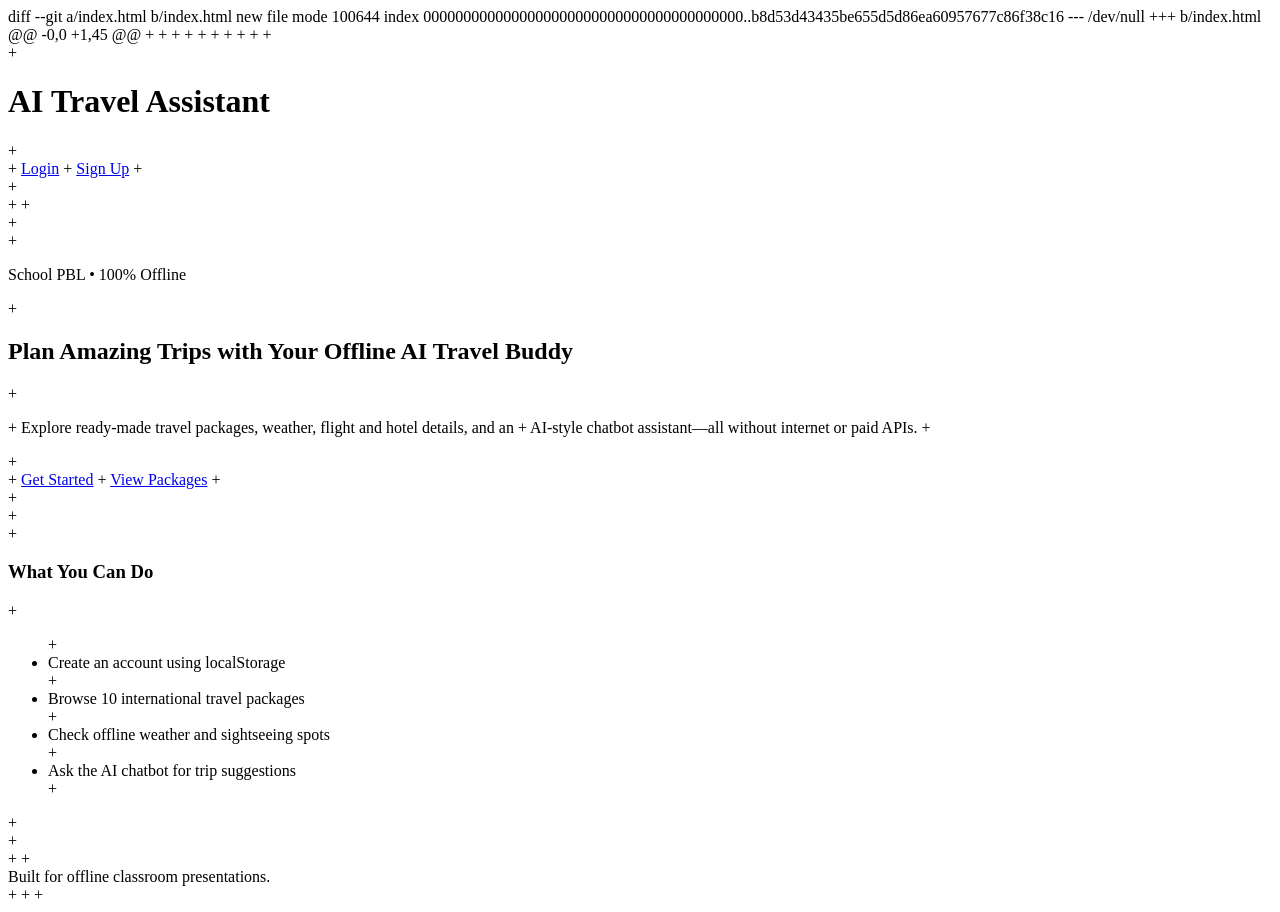
==== index.html @ 8f44e5d4 "Add files via upload" ====
diff --git a/index.html b/index.html
new file mode 100644
index 0000000000000000000000000000000000000000..b8d53d43435be655d5d86ea60957677c86f38c16
--- /dev/null
+++ b/index.html
@@ -0,0 +1,45 @@
+<!DOCTYPE html>
+<html lang="en">
+<head>
+  <meta charset="UTF-8" />
+  <meta name="viewport" content="width=device-width, initial-scale=1.0" />
+  <title>AI Travel Assistant (Offline)</title>
+  <link rel="stylesheet" href="css/style.css" />
+</head>
+<body>
+  <header class="navbar">
+    <h1>AI Travel Assistant</h1>
+    <nav>
+      <a href="login.html" class="btn btn-small">Login</a>
+      <a href="signup.html" class="btn btn-small btn-outline">Sign Up</a>
+    </nav>
+  </header>
+
+  <main class="hero container">
+    <section>
+      <p class="badge">School PBL • 100% Offline</p>
+      <h2>Plan Amazing Trips with Your Offline AI Travel Buddy</h2>
+      <p>
+        Explore ready-made travel packages, weather, flight and hotel details, and an
+        AI-style chatbot assistant—all without internet or paid APIs.
+      </p>
+      <div class="hero-actions">
+        <a href="signup.html" class="btn">Get Started</a>
+        <a href="packages.html" class="btn btn-outline">View Packages</a>
+      </div>
+    </section>
+    <section class="card preview-card">
+      <h3>What You Can Do</h3>
+      <ul>
+        <li>Create an account using localStorage</li>
+        <li>Browse 10 international travel packages</li>
+        <li>Check offline weather and sightseeing spots</li>
+        <li>Ask the AI chatbot for trip suggestions</li>
+      </ul>
+    </section>
+  </main>
+
+  <footer class="footer">Built for offline classroom presentations.</footer>
+  <script src="js/app.js"></script>
+</body>
+</html>
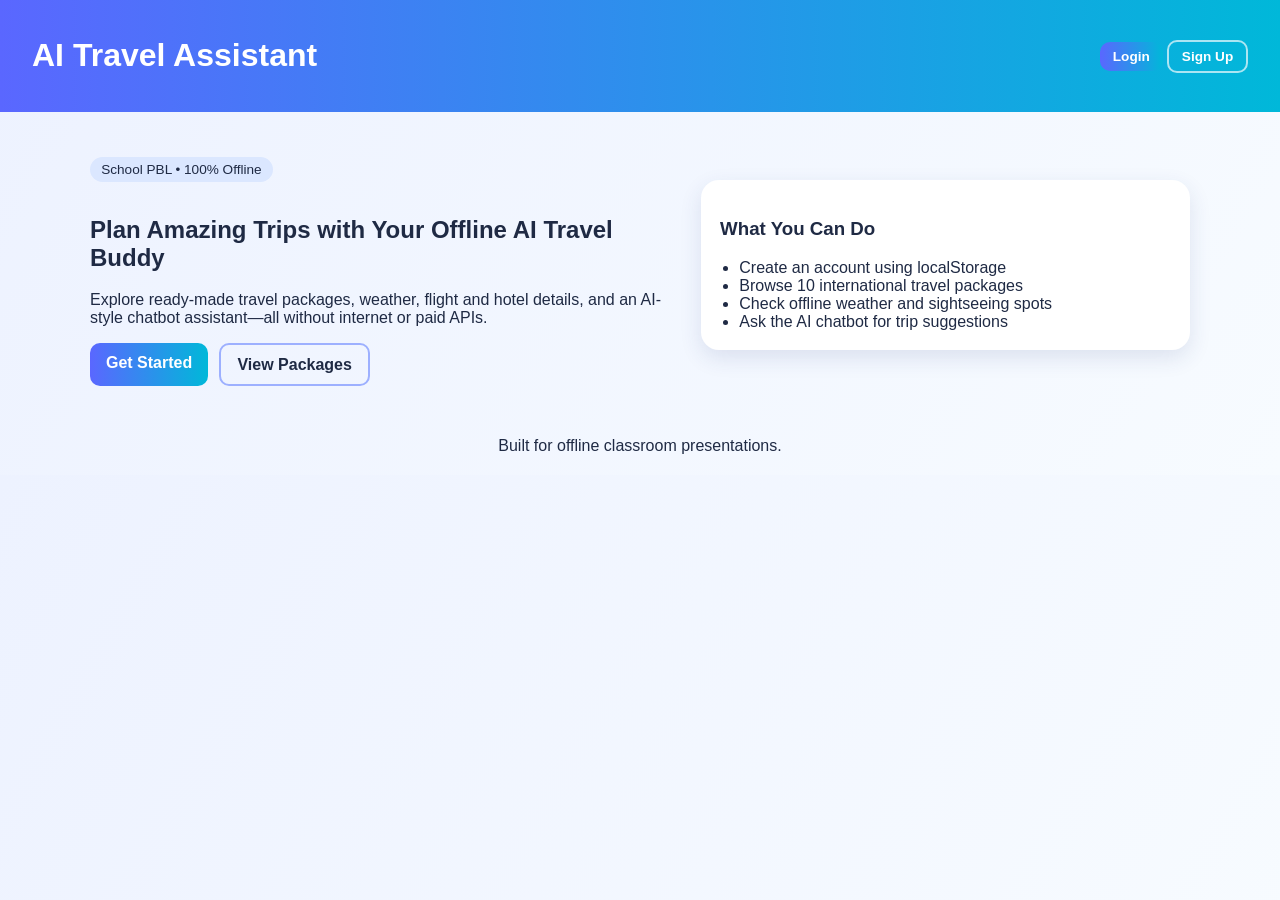
==== commit bfbea6a2: "Build complete offline AI Travel Assistant project" ====
--- a/index.html
+++ b/index.html
@@ -1,51 +1,45 @@
-diff --git a/index.html b/index.html
-new file mode 100644
-index 0000000000000000000000000000000000000000..b8d53d43435be655d5d86ea60957677c86f38c16
---- /dev/null
-+++ b/index.html
-@@ -0,0 +1,45 @@
-+<!DOCTYPE html>
-+<html lang="en">
-+<head>
-+  <meta charset="UTF-8" />
-+  <meta name="viewport" content="width=device-width, initial-scale=1.0" />
-+  <title>AI Travel Assistant (Offline)</title>
-+  <link rel="stylesheet" href="css/style.css" />
-+</head>
-+<body>
-+  <header class="navbar">
-+    <h1>AI Travel Assistant</h1>
-+    <nav>
-+      <a href="login.html" class="btn btn-small">Login</a>
-+      <a href="signup.html" class="btn btn-small btn-outline">Sign Up</a>
-+    </nav>
-+  </header>
-+
-+  <main class="hero container">
-+    <section>
-+      <p class="badge">School PBL • 100% Offline</p>
-+      <h2>Plan Amazing Trips with Your Offline AI Travel Buddy</h2>
-+      <p>
-+        Explore ready-made travel packages, weather, flight and hotel details, and an
-+        AI-style chatbot assistant—all without internet or paid APIs.
-+      </p>
-+      <div class="hero-actions">
-+        <a href="signup.html" class="btn">Get Started</a>
-+        <a href="packages.html" class="btn btn-outline">View Packages</a>
-+      </div>
-+    </section>
-+    <section class="card preview-card">
-+      <h3>What You Can Do</h3>
-+      <ul>
-+        <li>Create an account using localStorage</li>
-+        <li>Browse 10 international travel packages</li>
-+        <li>Check offline weather and sightseeing spots</li>
-+        <li>Ask the AI chatbot for trip suggestions</li>
-+      </ul>
-+    </section>
-+  </main>
-+
-+  <footer class="footer">Built for offline classroom presentations.</footer>
-+  <script src="js/app.js"></script>
-+</body>
-+</html>
+<!DOCTYPE html>
+<html lang="en">
+<head>
+  <meta charset="UTF-8" />
+  <meta name="viewport" content="width=device-width, initial-scale=1.0" />
+  <title>AI Travel Assistant (Offline)</title>
+  <link rel="stylesheet" href="css/style.css" />
+</head>
+<body>
+  <header class="navbar">
+    <h1>AI Travel Assistant</h1>
+    <nav>
+      <a href="login.html" class="btn btn-small">Login</a>
+      <a href="signup.html" class="btn btn-small btn-outline">Sign Up</a>
+    </nav>
+  </header>
+
+  <main class="hero container">
+    <section>
+      <p class="badge">School PBL • 100% Offline</p>
+      <h2>Plan Amazing Trips with Your Offline AI Travel Buddy</h2>
+      <p>
+        Explore ready-made travel packages, weather, flight and hotel details, and an
+        AI-style chatbot assistant—all without internet or paid APIs.
+      </p>
+      <div class="hero-actions">
+        <a href="signup.html" class="btn">Get Started</a>
+        <a href="packages.html" class="btn btn-outline">View Packages</a>
+      </div>
+    </section>
+    <section class="card preview-card">
+      <h3>What You Can Do</h3>
+      <ul>
+        <li>Create an account using localStorage</li>
+        <li>Browse 10 international travel packages</li>
+        <li>Check offline weather and sightseeing spots</li>
+        <li>Ask the AI chatbot for trip suggestions</li>
+      </ul>
+    </section>
+  </main>
+
+  <footer class="footer">Built for offline classroom presentations.</footer>
+  <script src="js/app.js"></script>
+</body>
+</html>
--- a/css/style.css
+++ b/css/style.css
@@ -0,0 +1,220 @@
+:root {
+  --primary: #5a67ff;
+  --secondary: #00b8d9;
+  --bg: #f5f7ff;
+  --text: #1f2a44;
+  --card: #ffffff;
+  --success: #2e7d32;
+  --danger: #c62828;
+}
+
+* {
+  box-sizing: border-box;
+}
+
+body {
+  margin: 0;
+  font-family: "Segoe UI", Tahoma, Geneva, Verdana, sans-serif;
+  background: linear-gradient(120deg, #edf2ff, #f7fbff);
+  color: var(--text);
+}
+
+a {
+  color: inherit;
+  text-decoration: none;
+}
+
+.navbar {
+  display: flex;
+  justify-content: space-between;
+  align-items: center;
+  padding: 1rem 2rem;
+  background: linear-gradient(90deg, var(--primary), var(--secondary));
+  color: #fff;
+  flex-wrap: wrap;
+  gap: 0.75rem;
+}
+
+.container {
+  width: min(1100px, 92%);
+  margin: 2rem auto;
+}
+
+.hero {
+  display: grid;
+  grid-template-columns: 1.2fr 1fr;
+  gap: 1.5rem;
+  align-items: center;
+}
+
+.badge {
+  display: inline-block;
+  padding: 0.3rem 0.7rem;
+  border-radius: 100px;
+  background: #dbe7ff;
+  font-size: 0.85rem;
+}
+
+.card {
+  background: var(--card);
+  border-radius: 18px;
+  padding: 1.2rem;
+  box-shadow: 0 8px 22px rgba(40, 61, 126, 0.12);
+}
+
+.preview-card ul,
+.card ul {
+  margin: 0.6rem 0 0;
+  padding-left: 1.2rem;
+}
+
+.btn {
+  border: none;
+  border-radius: 10px;
+  padding: 0.65rem 1rem;
+  cursor: pointer;
+  background: linear-gradient(90deg, var(--primary), var(--secondary));
+  color: #fff;
+  font-weight: 600;
+}
+
+.btn-outline {
+  background: transparent;
+  border: 2px solid #ffffffaa;
+  color: #fff;
+}
+
+.hero .btn-outline {
+  color: var(--text);
+  border-color: #9db0ff;
+}
+
+.btn-small {
+  font-size: 0.85rem;
+  padding: 0.45rem 0.8rem;
+}
+
+.danger {
+  background: var(--danger);
+}
+
+.hero-actions,
+.quick-actions {
+  display: flex;
+  gap: 0.7rem;
+  flex-wrap: wrap;
+  margin-top: 1rem;
+}
+
+.auth-wrapper {
+  min-height: 100vh;
+  display: grid;
+  place-items: center;
+  padding: 1rem;
+}
+
+.auth-card {
+  width: min(420px, 95%);
+  display: grid;
+  gap: 0.5rem;
+}
+
+input,
+select {
+  width: 100%;
+  padding: 0.7rem;
+  border-radius: 10px;
+  border: 1px solid #bcc7e6;
+  margin-bottom: 0.5rem;
+}
+
+.message {
+  min-height: 1.1rem;
+  font-weight: 600;
+}
+
+.success {
+  color: var(--success);
+}
+
+.error {
+  color: var(--danger);
+}
+
+.dashboard-grid {
+  display: grid;
+  gap: 1rem;
+}
+
+.selector-card {
+  display: grid;
+  gap: 0.5rem;
+}
+
+.weather-box {
+  margin: 0;
+  padding: 0.8rem;
+  background: #ecf8ff;
+  border-radius: 10px;
+  font-weight: 600;
+}
+
+.package-details {
+  margin-top: 1rem;
+}
+
+.package-grid {
+  display: grid;
+  grid-template-columns: repeat(auto-fit, minmax(230px, 1fr));
+  gap: 1rem;
+}
+
+.chatbot-card {
+  max-width: 760px;
+  margin: 0 auto;
+}
+
+.chat-window {
+  min-height: 360px;
+  max-height: 60vh;
+  overflow-y: auto;
+  display: grid;
+  gap: 0.65rem;
+  margin-bottom: 0.9rem;
+}
+
+.chat-message {
+  max-width: 85%;
+  padding: 0.7rem 0.85rem;
+  border-radius: 12px;
+  line-height: 1.4;
+}
+
+.chat-message.user {
+  background: #dbe2ff;
+  margin-left: auto;
+}
+
+.chat-message.bot {
+  background: #e9f9ff;
+}
+
+.chat-input-row {
+  display: flex;
+  gap: 0.6rem;
+}
+
+.footer {
+  text-align: center;
+  padding: 1.2rem;
+}
+
+@media (max-width: 768px) {
+  .hero {
+    grid-template-columns: 1fr;
+  }
+
+  .chat-input-row {
+    flex-direction: column;
+  }
+}
